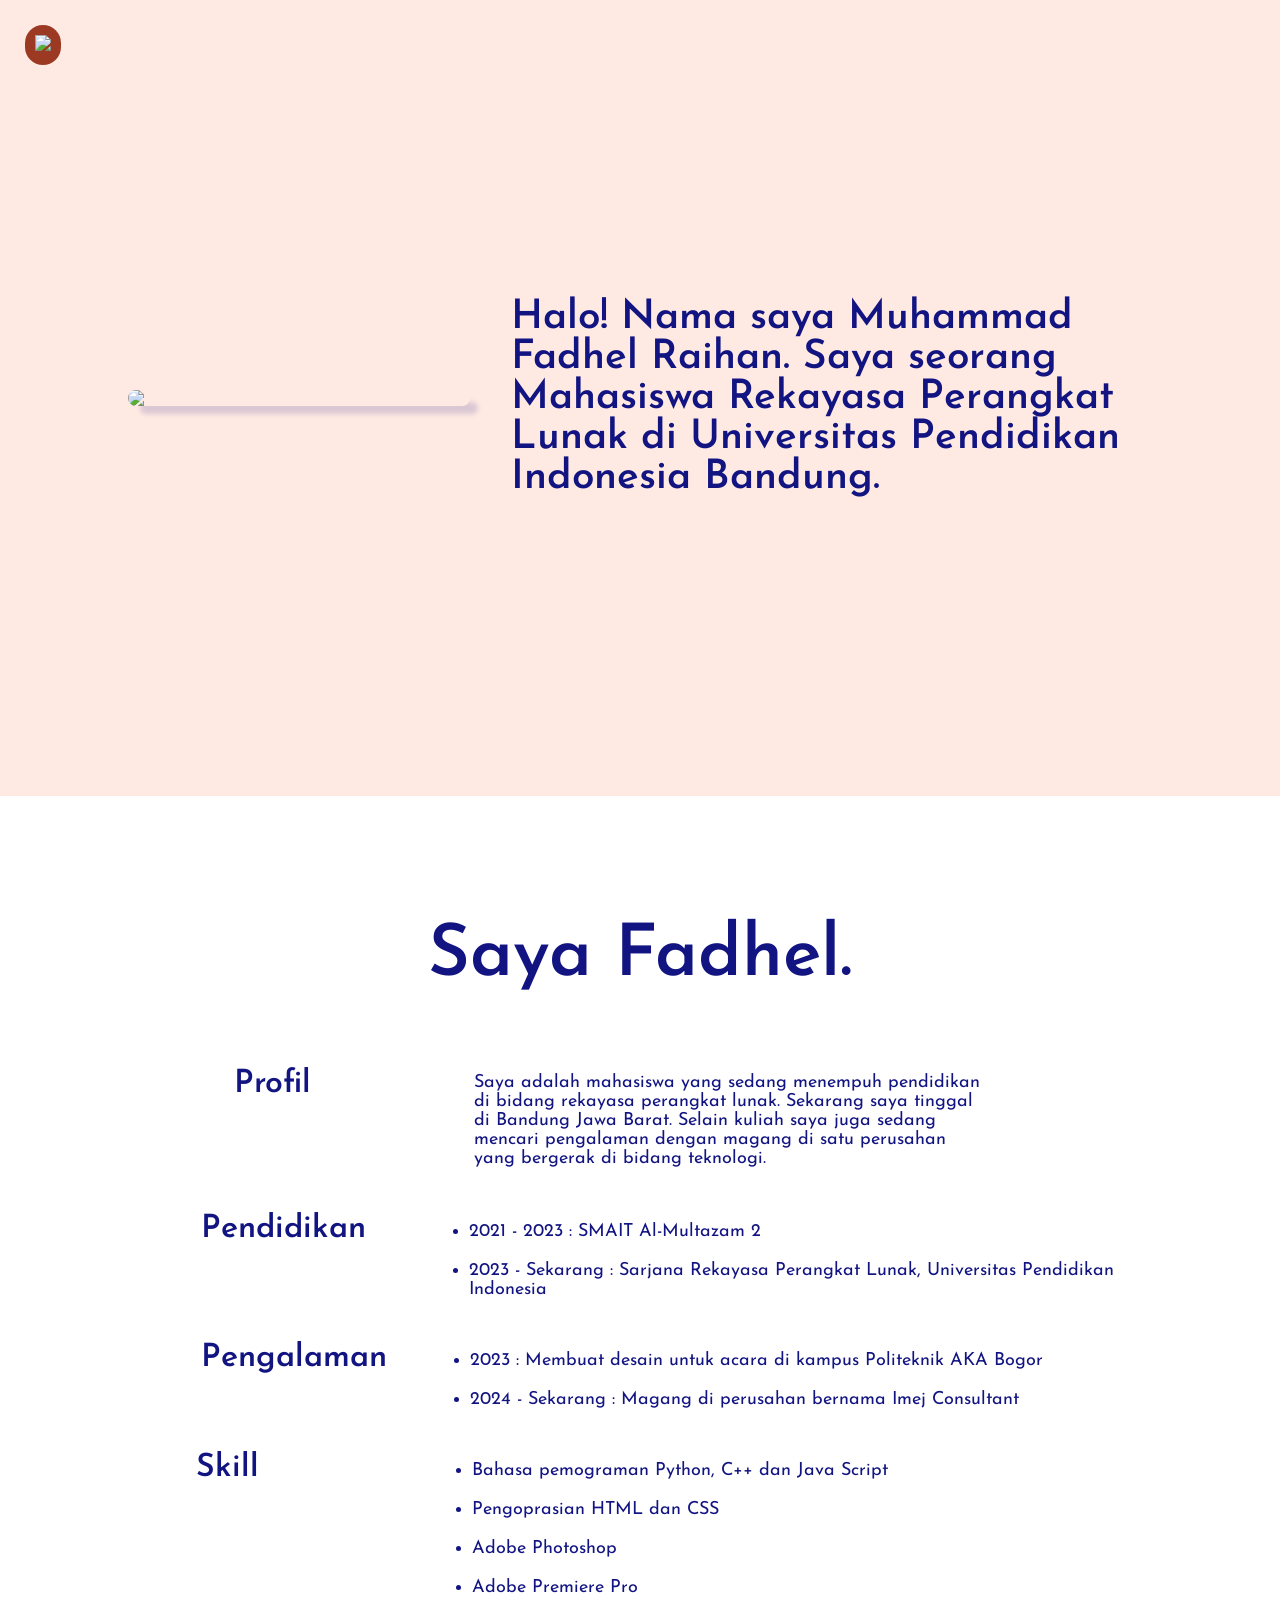
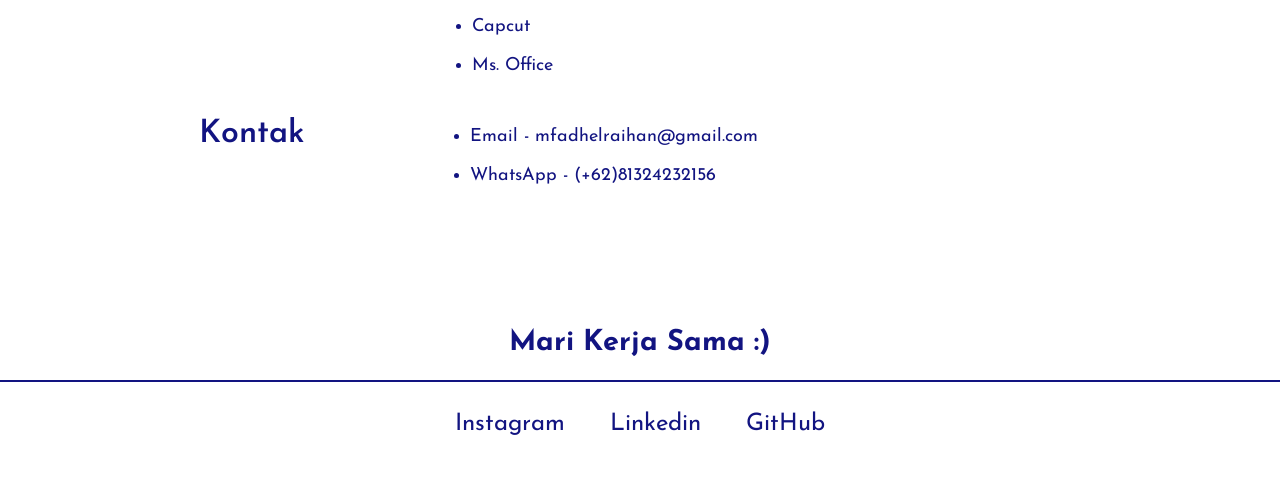
==== index.html @ a9df64ea "rename file" ====
<!DOCTYPE html>
<html lang="en">

<head>
    <meta charset="UTF-8">
    <meta name="viewport" content="width=device-width, initial-scale=1.0">
    <title>Fadhel Resume</title>
    <link rel="preconnect" href="https://fonts.googleapis.com">
    <link rel="preconnect" href="https://fonts.gstatic.com" crossorigin>
    <link
        href="https://fonts.googleapis.com/css2?family=Josefin+Sans:ital,wght@0,100..700;1,100..700&family=Roboto:ital,wght@0,100;0,300;0,400;0,500;0,700;0,900;1,100;1,300;1,400;1,500;1,700;1,900&display=swap"
        rel="stylesheet">
    <style>
        body {
            font-family: "Josefin Sans", sans-serif;
            margin: 0;
            color: #121481;
        }

        /* ========================================== */
        .header {
            position: fixed;
            background-color: #9B3922;
            margin: 25px;
            padding: 10px;
            border-radius: 24px;
            cursor: pointer;
        }

        .headerimg1 {
            width: 20px;
            cursor: pointer;
            transition: 0.5s ease-in-out;
        }

        .headerimg2 {
            width: 20px;
            cursor: pointer;
            transition: 0.5s ease-in-out;
            display: none;
        }

        .dark-mode .headerimg2 {
            display:block;
            z-index: 1;
        }

        .dark-mode .headerimg1 {
            display: none;
            z-index: -1;
        }

        /* ========================================== */
        .Awal {
            display: flex;
            flex-direction: row;
            align-items: center;
            place-content: center;
            padding: 10%;
            background-color: #FFEAE3;
            height: 60vh;
        }

        .Awal img {
            width: 350px;
            border-radius: 100vh;
            box-shadow: 10px 10px 5px -2px rgba(18, 20, 129, 0.16);
            -webkit-box-shadow: 10px 10px 5px -2px rgba(18, 20, 129, 0.16);
            -moz-box-shadow: 10px 10px 5px -2px rgba(18, 20, 129, 0.16);
            transition: 0.5s;
        }

        .Awal img:hover {
            width: 400px;
        }

        .Awal h1 {
            width: 64%;
            margin-left: 4%;
            font-size: 4.5vh;
            font-weight: 600;
            transition: 0.3s ease-in-out;
        }

        /* ========================================== */
        .isiCV {
            display: flex;
            flex-direction: column;
            place-content: center;
            align-items: center;
            margin-top: 6%;
        }

        .isiCV h1 {
            font-size: 8vh;
            font-weight: 600;
            transition: 0.3s ease-in-out;
        }

        /* ========================================== */
        .isiProfile {
            display: flex;
            flex-direction: row;
            place-content: center;
        }

        .isiProfile h2 {
            font-weight: 600;
            font-size: xx-large;
            margin-left: -4.7%;
            transition: 0.3s ease-in-out;
        }

        .isiProfile p {
            width: 40%;
            margin-left: 12.7%;
            margin-top: 32px;
            font-size: large;
            transition: 0.3s ease-in-out;
        }

        /* ========================================== */
        .isiPendidikan {
            display: flex;
            flex-direction: row;
            place-content: center;
        }

        .isiPendidikan h2 {
            font-weight: 600;
            font-size: xx-large;
            margin-left: 3%;
            transition: 0.3s ease-in-out;
        }

        .isiPendidikan ul li {
            width: 100%;
            margin-left: 9%;
            margin-top: 20px;
            font-size: large;
            transition: 0.3s ease-in-out;
        }

        /* ========================================== */
        .isiPengalaman {
            display: flex;
            flex-direction: row;
            place-content: center;
        }

        .isiPengalaman h2 {
            font-weight: 600;
            font-size: xx-large;
            margin-left: -10%;
            transition: 0.3s ease-in-out;
        }

        .isiPengalaman ul li {
            width: 100%;
            margin-left: 7.6%;
            margin-top: 20px;
            font-size: large;
            transition: 0.3s ease-in-out;
        }

        /* ========================================== */
        .isiSkill {
            display: flex;
            flex-direction: row;
            place-content: center;
        }

        .isiSkill h2 {
            font-weight: 600;
            font-size: xx-large;
            margin-left: -71%;
            transition: 0.3s ease-in-out;
        }

        .isiSkill ul li {
            width: 100%;
            margin-left: 41.5%;
            margin-top: 20px;
            font-size: large;
            transition: 0.3s ease-in-out;
        }

        /* ========================================== */
        .isikontak {
            display: flex;
            flex-direction: row;
            place-content: center;
        }

        .isikontak h2 {
            font-weight: 600;
            font-size: xx-large;
            margin-left: -103.3%;
            transition: 0.3s ease-in-out;
        }

        .isikontak ul li {
            width: 100%;
            margin-left: 43.5%;
            margin-top: 20px;
            font-size: large;
            transition: 0.3s ease-in-out;
        }

        /* ========================================== */
        .SebFooter {
            border-bottom: 2px solid;
            font-size: larger;
            font-weight: 600;
            width: 100%;
            margin-top: 8%;
            text-align: center;
            transition: 0.3s ease-in-out;
        }

        /* ========================================== */
        .sosmed {
            text-align: center;
            margin-bottom: 50px;
            margin-top: 30px;
        }

        .sosmed a {
            text-decoration: none;
            padding-inline: 20px;
            font-size: 1.5rem;
            color: #121481;
            transition: 0.3s ease-in-out;
        }

        .sosmed a:hover {
            color: black;
        }

        /* ========================================== */
        .dark-mode {
            background-color: #0C0C0C;
            color: #F2613F;
        }

        .dark-mode a {
            color: #F2613F;
        }

        .dark-mode a:hover {
            color: #481E14;
        }
        
        .dark-mode .Awal {
            background-color: #481E14;
        }
    </style>
</head>

<body>
    <div class="header">
        <img class="headerimg1" onclick="toggleDarkMode()"
            src="https://cdn-icons-png.freepik.com/256/7625/7625513.png?ga=GA1.1.157771793.1707484896&semt=ais_hybrid" />
        <img class="headerimg2" onclick="toggleDarkMode()"
            src="https://cdn-icons-png.freepik.com/256/979/979585.png?ga=GA1.1.157771793.1707484896&semt=ais_hybrid" />
    </div>
    <div class="Awal">
        <img
            src="https://img.freepik.com/free-psd/3d-illustration-human-avatar-profile_23-2150671142.jpg?t=st=1714490202~exp=1714493802~hmac=85d0db3fd91ff9152a8ab143df7b477aebf1c9adbaf4cb6de25068bae9a88876&w=1060" />
        <h1>Halo! Nama saya Muhammad Fadhel Raihan.
            Saya seorang Mahasiswa Rekayasa Perangkat Lunak
            di Universitas Pendidikan Indonesia Bandung.</h1>
    </div>
    <div class="isiCV">
        <h1>Saya Fadhel.</h1>
        <div class="isiProfile">
            <h2>Profil</h2>
            <p>Saya adalah mahasiswa yang sedang menempuh pendidikan
                di bidang rekayasa perangkat lunak. Sekarang saya
                tinggal di Bandung Jawa Barat. Selain kuliah saya juga
                sedang mencari pengalaman dengan magang di satu perusahan
                yang bergerak di bidang teknologi.
            </p>
        </div>
        <div class="isiPendidikan">
            <h2>Pendidikan</h2>
            <ul>
                <li>2021 - 2023 : SMAIT Al-Multazam 2</li>
                <li>2023 - Sekarang : Sarjana Rekayasa Perangkat Lunak, Universitas Pendidikan Indonesia</li>
            </ul>
        </div>
        <div class="isiPengalaman">
            <h2>Pengalaman</h2>
            <ul>
                <li>2023 : Membuat desain untuk acara di kampus Politeknik AKA Bogor</li>
                <li>2024 - Sekarang : Magang di perusahan bernama Imej Consultant</li>
            </ul>
        </div>
        <div class="isiSkill">
            <h2>Skill</h2>
            <ul>
                <li>Bahasa pemograman Python, C++ dan Java Script</li>
                <li>Pengoprasian HTML dan CSS</li>
                <li>Adobe Photoshop</li>
                <li>Adobe Premiere Pro</li>
                <li>Capcut</li>
                <li>Ms. Office</li>
            </ul>
        </div>
        <div class="isikontak">
            <h2>Kontak</h2>
            <ul>
                <li>Email - mfadhelraihan@gmail.com</li>
                <li>WhatsApp - (+62)81324232156</li>
            </ul>
        </div>
        <div class="SebFooter">
            <h2>Mari Kerja Sama :)</h2>
        </div>
        <div class="sosmed">
            <a href="https://www.instagram.com/fadhelraihann/">Instagram</a>
            <a href="https://www.linkedin.com/in/fadhelraihan/">Linkedin</a>
            <a href="https://github.com/FadhelRaihan">GitHub</a>
        </div>
    </div>

    <script>
        function toggleDarkMode() {
            document.body.classList.toggle('dark-mode');
            saveThemePreference();
        }

        function saveThemePreference() {
            const isDarkMode = document.body.classList.contains('dark-mode');
            localStorage.setItem('darkMode', isDarkMode);
        }

        window.onload = function () {
            const darkModePref = localStorage.getItem('darkMode');

            if (darkModePref === 'true') {
                document.body.classList.add('dark-mode');
            }
        };
    </script>
</body>

</html>
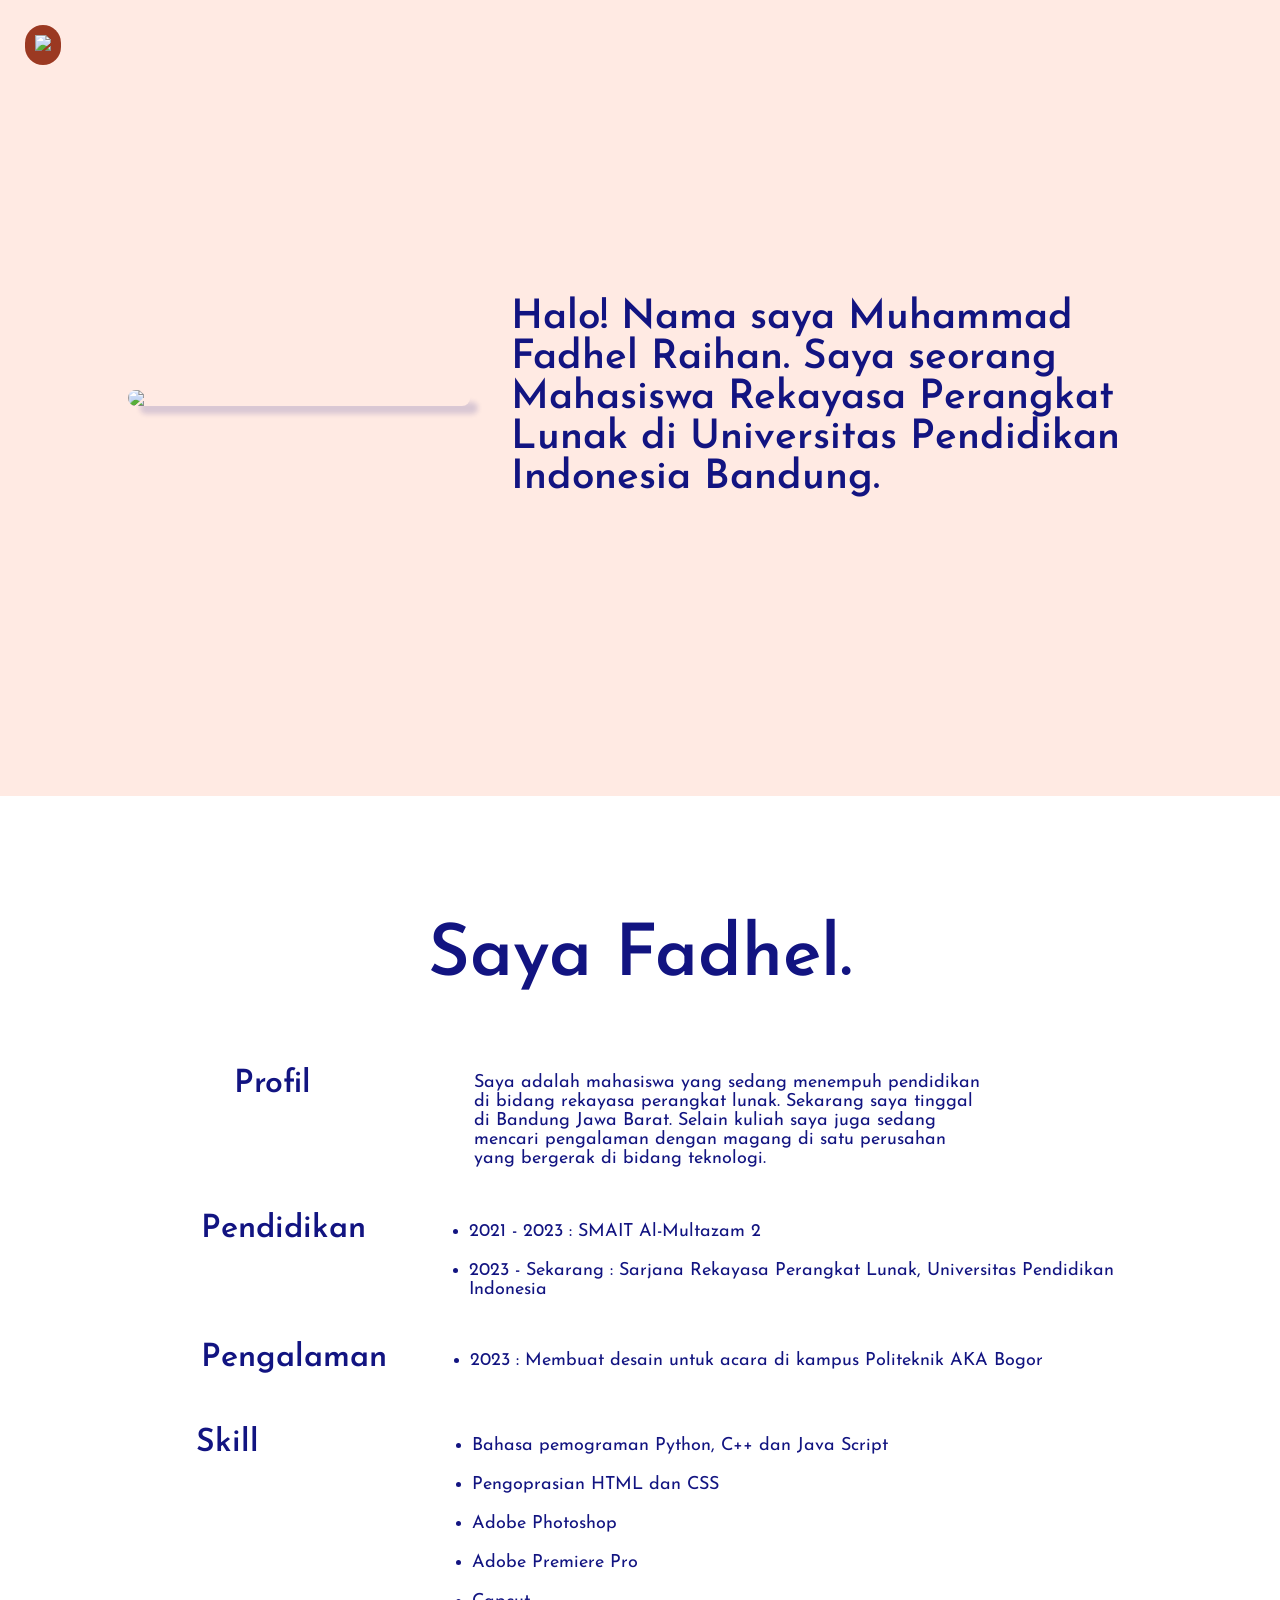
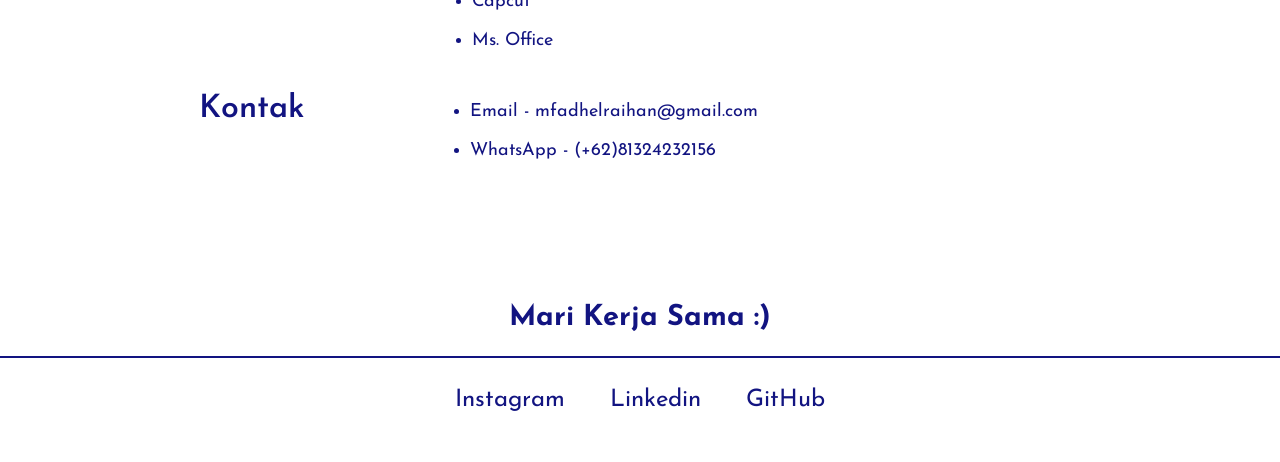
==== commit 755be9b7: "edit content" ====
--- a/index.html
+++ b/index.html
@@ -293,7 +293,6 @@
             <h2>Pengalaman</h2>
             <ul>
                 <li>2023 : Membuat desain untuk acara di kampus Politeknik AKA Bogor</li>
-                <li>2024 - Sekarang : Magang di perusahan bernama Imej Consultant</li>
             </ul>
         </div>
         <div class="isiSkill">
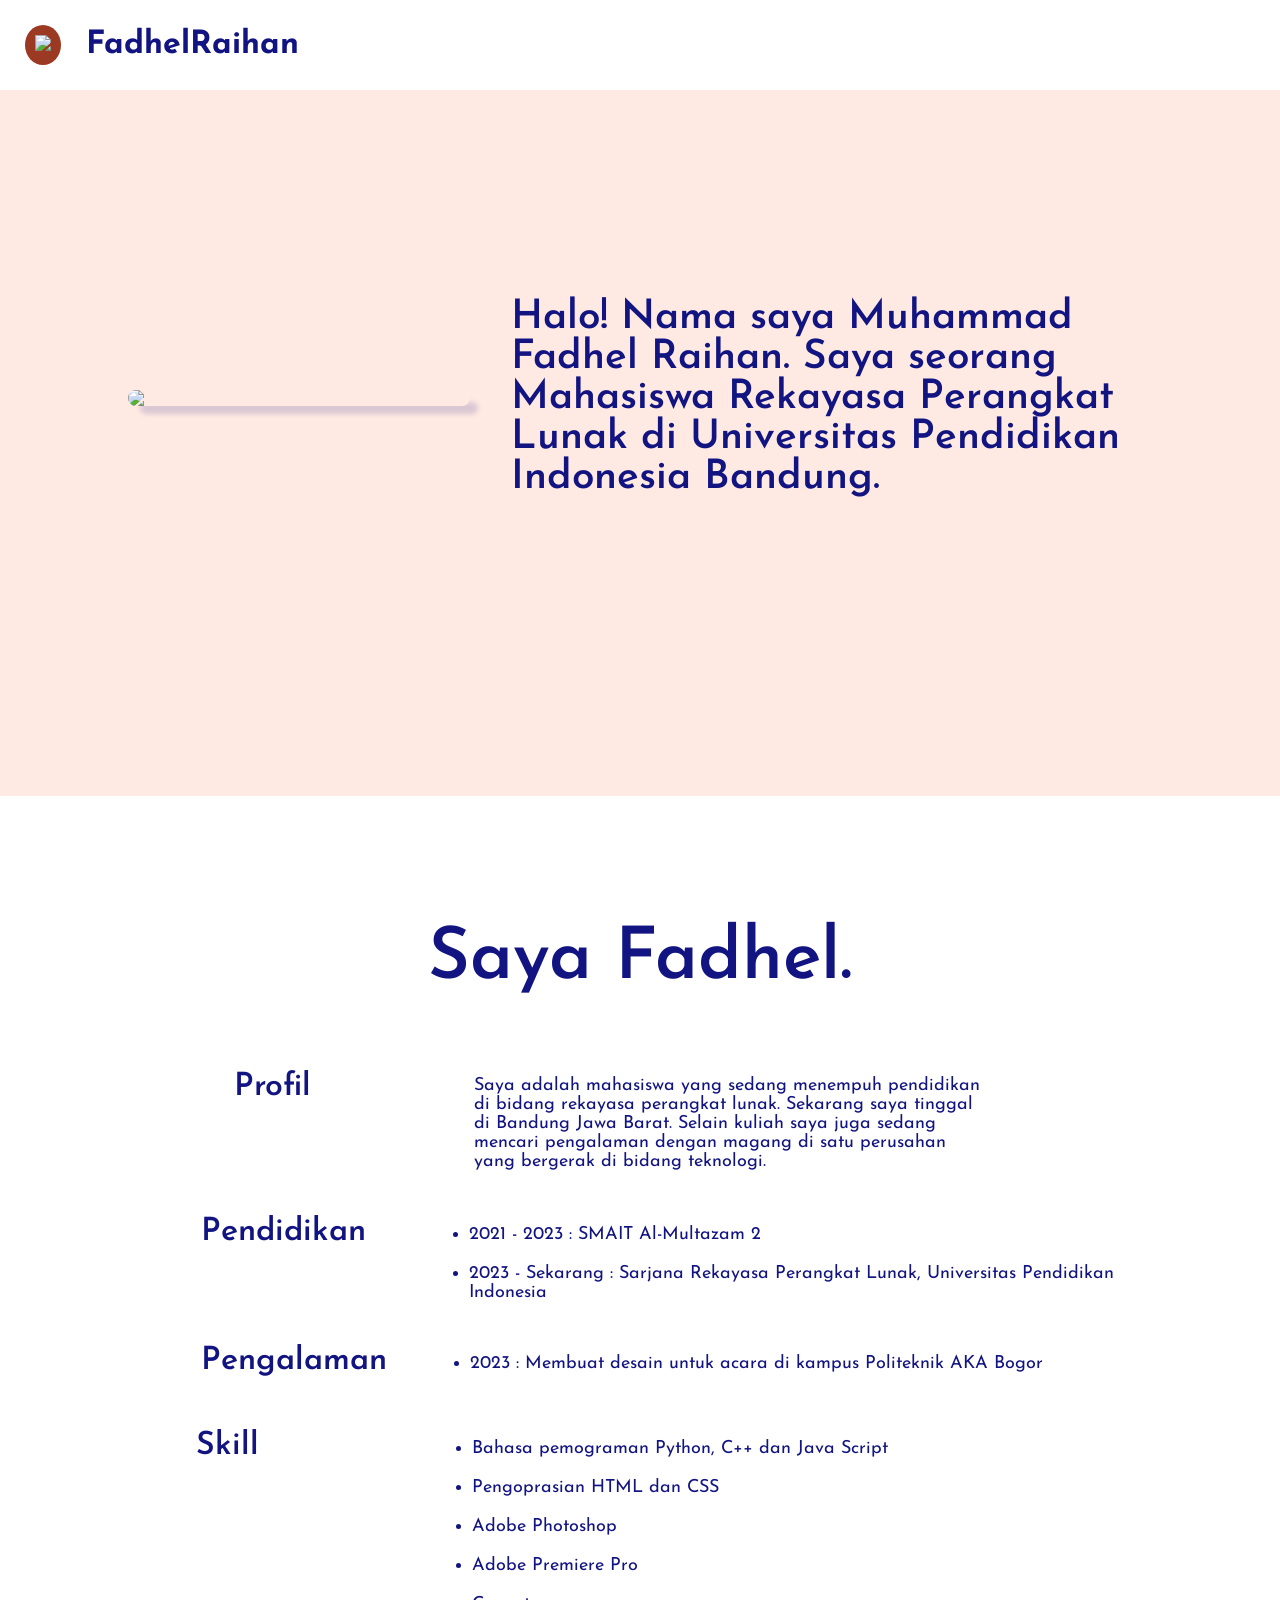
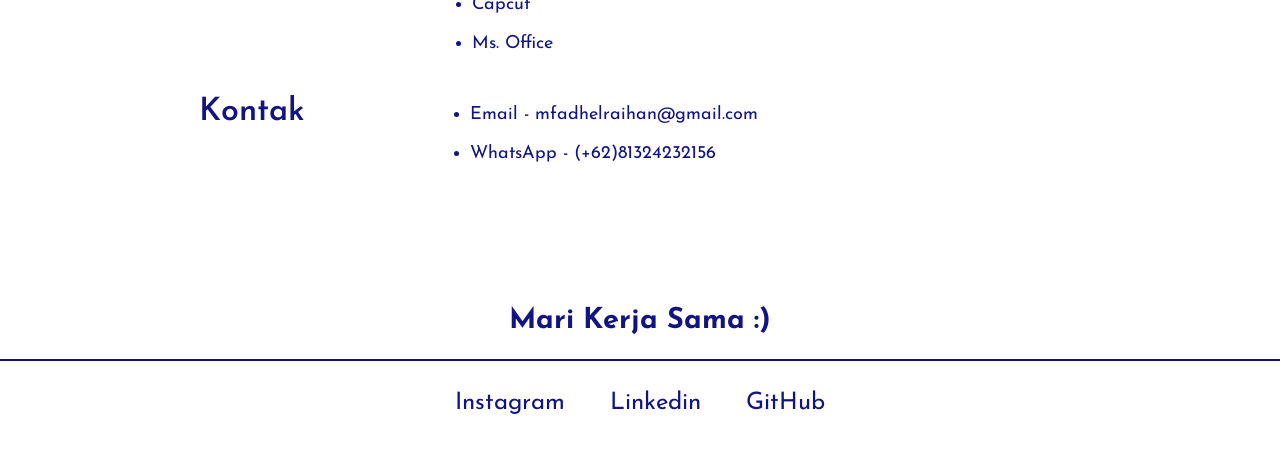
==== commit cd80343f: "add new navbar" ====
--- a/index.html
+++ b/index.html
@@ -4,274 +4,44 @@
 <head>
     <meta charset="UTF-8">
     <meta name="viewport" content="width=device-width, initial-scale=1.0">
-    <title>Fadhel Resume</title>
+    <title>Fadhel Resume | Home</title>
     <link rel="preconnect" href="https://fonts.googleapis.com">
     <link rel="preconnect" href="https://fonts.gstatic.com" crossorigin>
+    <link rel="stylesheet" href="/styleHome.css" />
     <link
         href="https://fonts.googleapis.com/css2?family=Josefin+Sans:ital,wght@0,100..700;1,100..700&family=Roboto:ital,wght@0,100;0,300;0,400;0,500;0,700;0,900;1,100;1,300;1,400;1,500;1,700;1,900&display=swap"
         rel="stylesheet">
-    <style>
-        body {
-            font-family: "Josefin Sans", sans-serif;
-            margin: 0;
-            color: #121481;
-        }
-
-        /* ========================================== */
-        .header {
-            position: fixed;
-            background-color: #9B3922;
-            margin: 25px;
-            padding: 10px;
-            border-radius: 24px;
-            cursor: pointer;
-        }
-
-        .headerimg1 {
-            width: 20px;
-            cursor: pointer;
-            transition: 0.5s ease-in-out;
-        }
-
-        .headerimg2 {
-            width: 20px;
-            cursor: pointer;
-            transition: 0.5s ease-in-out;
-            display: none;
-        }
-
-        .dark-mode .headerimg2 {
-            display:block;
-            z-index: 1;
-        }
-
-        .dark-mode .headerimg1 {
-            display: none;
-            z-index: -1;
-        }
-
-        /* ========================================== */
-        .Awal {
-            display: flex;
-            flex-direction: row;
-            align-items: center;
-            place-content: center;
-            padding: 10%;
-            background-color: #FFEAE3;
-            height: 60vh;
-        }
-
-        .Awal img {
-            width: 350px;
-            border-radius: 100vh;
-            box-shadow: 10px 10px 5px -2px rgba(18, 20, 129, 0.16);
-            -webkit-box-shadow: 10px 10px 5px -2px rgba(18, 20, 129, 0.16);
-            -moz-box-shadow: 10px 10px 5px -2px rgba(18, 20, 129, 0.16);
-            transition: 0.5s;
-        }
-
-        .Awal img:hover {
-            width: 400px;
-        }
-
-        .Awal h1 {
-            width: 64%;
-            margin-left: 4%;
-            font-size: 4.5vh;
-            font-weight: 600;
-            transition: 0.3s ease-in-out;
-        }
-
-        /* ========================================== */
-        .isiCV {
-            display: flex;
-            flex-direction: column;
-            place-content: center;
-            align-items: center;
-            margin-top: 6%;
-        }
-
-        .isiCV h1 {
-            font-size: 8vh;
-            font-weight: 600;
-            transition: 0.3s ease-in-out;
-        }
-
-        /* ========================================== */
-        .isiProfile {
-            display: flex;
-            flex-direction: row;
-            place-content: center;
-        }
-
-        .isiProfile h2 {
-            font-weight: 600;
-            font-size: xx-large;
-            margin-left: -4.7%;
-            transition: 0.3s ease-in-out;
-        }
-
-        .isiProfile p {
-            width: 40%;
-            margin-left: 12.7%;
-            margin-top: 32px;
-            font-size: large;
-            transition: 0.3s ease-in-out;
-        }
-
-        /* ========================================== */
-        .isiPendidikan {
-            display: flex;
-            flex-direction: row;
-            place-content: center;
-        }
-
-        .isiPendidikan h2 {
-            font-weight: 600;
-            font-size: xx-large;
-            margin-left: 3%;
-            transition: 0.3s ease-in-out;
-        }
-
-        .isiPendidikan ul li {
-            width: 100%;
-            margin-left: 9%;
-            margin-top: 20px;
-            font-size: large;
-            transition: 0.3s ease-in-out;
-        }
-
-        /* ========================================== */
-        .isiPengalaman {
-            display: flex;
-            flex-direction: row;
-            place-content: center;
-        }
-
-        .isiPengalaman h2 {
-            font-weight: 600;
-            font-size: xx-large;
-            margin-left: -10%;
-            transition: 0.3s ease-in-out;
-        }
-
-        .isiPengalaman ul li {
-            width: 100%;
-            margin-left: 7.6%;
-            margin-top: 20px;
-            font-size: large;
-            transition: 0.3s ease-in-out;
-        }
-
-        /* ========================================== */
-        .isiSkill {
-            display: flex;
-            flex-direction: row;
-            place-content: center;
-        }
-
-        .isiSkill h2 {
-            font-weight: 600;
-            font-size: xx-large;
-            margin-left: -71%;
-            transition: 0.3s ease-in-out;
-        }
-
-        .isiSkill ul li {
-            width: 100%;
-            margin-left: 41.5%;
-            margin-top: 20px;
-            font-size: large;
-            transition: 0.3s ease-in-out;
-        }
-
-        /* ========================================== */
-        .isikontak {
-            display: flex;
-            flex-direction: row;
-            place-content: center;
-        }
-
-        .isikontak h2 {
-            font-weight: 600;
-            font-size: xx-large;
-            margin-left: -103.3%;
-            transition: 0.3s ease-in-out;
-        }
-
-        .isikontak ul li {
-            width: 100%;
-            margin-left: 43.5%;
-            margin-top: 20px;
-            font-size: large;
-            transition: 0.3s ease-in-out;
-        }
-
-        /* ========================================== */
-        .SebFooter {
-            border-bottom: 2px solid;
-            font-size: larger;
-            font-weight: 600;
-            width: 100%;
-            margin-top: 8%;
-            text-align: center;
-            transition: 0.3s ease-in-out;
-        }
-
-        /* ========================================== */
-        .sosmed {
-            text-align: center;
-            margin-bottom: 50px;
-            margin-top: 30px;
-        }
-
-        .sosmed a {
-            text-decoration: none;
-            padding-inline: 20px;
-            font-size: 1.5rem;
-            color: #121481;
-            transition: 0.3s ease-in-out;
-        }
-
-        .sosmed a:hover {
-            color: black;
-        }
-
-        /* ========================================== */
-        .dark-mode {
-            background-color: #0C0C0C;
-            color: #F2613F;
-        }
-
-        .dark-mode a {
-            color: #F2613F;
-        }
-
-        .dark-mode a:hover {
-            color: #481E14;
-        }
-        
-        .dark-mode .Awal {
-            background-color: #481E14;
-        }
-    </style>
 </head>
 
 <body>
     <div class="header">
-        <img class="headerimg1" onclick="toggleDarkMode()"
-            src="https://cdn-icons-png.freepik.com/256/7625/7625513.png?ga=GA1.1.157771793.1707484896&semt=ais_hybrid" />
-        <img class="headerimg2" onclick="toggleDarkMode()"
-            src="https://cdn-icons-png.freepik.com/256/979/979585.png?ga=GA1.1.157771793.1707484896&semt=ais_hybrid" />
+        <div class="buttonTheme">
+            <img class="headerimg1" onclick="toggleDarkMode()"
+                src="https://cdn-icons-png.freepik.com/256/7625/7625513.png?ga=GA1.1.157771793.1707484896&semt=ais_hybrid" />
+            <img class="headerimg2" onclick="toggleDarkMode()"
+                src="https://cdn-icons-png.freepik.com/256/979/979585.png?ga=GA1.1.157771793.1707484896&semt=ais_hybrid" />
+        </div>
+        <a onclick="smoothScroll('Awal')">
+            <h1>FadhelRaihan</h1>
+        </a>
+        <div class="buttonPage">
+            <a onclick="smoothScroll('isiCV')">
+                <h2>Tentang</h2>
+            </a>
+            <a onclick="smoothScroll('Kontak')">
+                <h2>Kontak</h2>
+            </a>
+        </div>
     </div>
-    <div class="Awal">
+    <div class="Awal" id="Awal">
         <img
             src="https://img.freepik.com/free-psd/3d-illustration-human-avatar-profile_23-2150671142.jpg?t=st=1714490202~exp=1714493802~hmac=85d0db3fd91ff9152a8ab143df7b477aebf1c9adbaf4cb6de25068bae9a88876&w=1060" />
         <h1>Halo! Nama saya Muhammad Fadhel Raihan.
             Saya seorang Mahasiswa Rekayasa Perangkat Lunak
             di Universitas Pendidikan Indonesia Bandung.</h1>
     </div>
-    <div class="isiCV">
+
+    <div class="isiCV" id="isiCV">
         <h1>Saya Fadhel.</h1>
         <div class="isiProfile">
             <h2>Profil</h2>
@@ -313,7 +83,7 @@
                 <li>WhatsApp - (+62)81324232156</li>
             </ul>
         </div>
-        <div class="SebFooter">
+        <div class="SebFooter" id="Kontak">
             <h2>Mari Kerja Sama :)</h2>
         </div>
         <div class="sosmed">
@@ -340,7 +110,17 @@
             if (darkModePref === 'true') {
                 document.body.classList.add('dark-mode');
             }
-        };
+        }
+
+        function smoothScroll(targetId) {
+            const targetElement = document.getElementById(targetId);
+            const targetPosition = targetElement.offsetTop;
+    
+            window.scrollTo({
+                top: targetPosition,
+                behavior: 'smooth'
+            });
+        }
     </script>
 </body>
 
--- a/styleHome.css
+++ b/styleHome.css
@@ -0,0 +1,304 @@
+body {
+    font-family: "Josefin Sans", sans-serif;
+    margin: 0;
+    color: #121481;
+}
+
+/* ========================================== */
+.header {
+    position: fixed;
+    display: flex;
+    flex-direction: row;
+    align-items: center;
+    height: 10%;
+    width: 100%;
+    background-color: #ffffff;
+}
+
+.header a {
+    text-decoration: none;
+}
+
+.header a h1 {
+    color: #121481;
+    transition: 0.3s ease-in-out;
+}
+
+.header a h1:hover {
+    color: #0C0C0C;
+    cursor: pointer;
+}
+
+.buttonPage {
+    margin-left: 110vh;
+    display: flex;
+    flex-direction: row;
+    gap: 30px;
+}
+
+.buttonPage h2 {
+    color: #121481;
+    font-size: large;
+    transition: 0.3s ease-in-out;
+
+}
+
+.buttonPage h2:hover {
+    color: #0C0C0C;
+    cursor: pointer;
+}
+
+.buttonTheme {
+    background-color: #9B3922;
+    margin: 25px;
+    padding: 10px;
+    border-radius: 50%;
+    cursor: pointer;
+}
+
+.headerimg1 {
+    width: 20px;
+    cursor: pointer;
+    transition: 0.5s ease-in-out;
+}
+
+.headerimg2 {
+    width: 20px;
+    cursor: pointer;
+    transition: 0.5s ease-in-out;
+    display: none;
+}
+
+.dark-mode .headerimg2 {
+    display: block;
+    z-index: 1;
+}
+
+.dark-mode .headerimg1 {
+    display: none;
+    z-index: -1;
+}
+
+.dark-mode .header {
+    background-color: #0C0C0C;
+}
+
+.dark-mode .header a h1 {
+    color: #F2613F;
+}
+
+.dark-mode .buttonPage h2 {
+    color: #F2613F;
+}
+
+.dark-mode .header a h1:hover {
+    color: #481E14;
+}
+
+.dark-mode .buttonPage h2:hover {
+    color: #481E14;
+}
+
+/* ========================================== */
+.Awal {
+    display: flex;
+    flex-direction: row;
+    align-items: center;
+    place-content: center;
+    padding: 10%;
+    background-color: #FFEAE3;
+    height: 60vh;
+}
+
+.Awal img {
+    width: 350px;
+    border-radius: 100vh;
+    box-shadow: 10px 10px 5px -2px rgba(18, 20, 129, 0.16);
+    -webkit-box-shadow: 10px 10px 5px -2px rgba(18, 20, 129, 0.16);
+    -moz-box-shadow: 10px 10px 5px -2px rgba(18, 20, 129, 0.16);
+    transition: 0.5s;
+}
+
+.Awal img:hover {
+    width: 400px;
+}
+
+.Awal h1 {
+    width: 64%;
+    margin-left: 4%;
+    font-size: 4.5vh;
+    font-weight: 600;
+    transition: 0.3s ease-in-out;
+}
+
+.isiCV {
+    display: flex;
+    flex-direction: column;
+    place-content: center;
+    align-items: center;
+}
+
+.isiCV h1 {
+    margin-top: 10%;
+    font-size: 8vh;
+    font-weight: 600;
+    transition: 0.3s ease-in-out;
+}
+
+/* ========================================== */
+.isiProfile {
+    display: flex;
+    flex-direction: row;
+    place-content: center;
+}
+
+.isiProfile h2 {
+    font-weight: 600;
+    font-size: xx-large;
+    margin-left: -4.7%;
+    transition: 0.3s ease-in-out;
+}
+
+.isiProfile p {
+    width: 40%;
+    margin-left: 12.7%;
+    margin-top: 32px;
+    font-size: large;
+    transition: 0.3s ease-in-out;
+}
+
+/* ========================================== */
+.isiPendidikan {
+    display: flex;
+    flex-direction: row;
+    place-content: center;
+}
+
+.isiPendidikan h2 {
+    font-weight: 600;
+    font-size: xx-large;
+    margin-left: 3%;
+    transition: 0.3s ease-in-out;
+}
+
+.isiPendidikan ul li {
+    width: 100%;
+    margin-left: 9%;
+    margin-top: 20px;
+    font-size: large;
+    transition: 0.3s ease-in-out;
+}
+
+/* ========================================== */
+.isiPengalaman {
+    display: flex;
+    flex-direction: row;
+    place-content: center;
+}
+
+.isiPengalaman h2 {
+    font-weight: 600;
+    font-size: xx-large;
+    margin-left: -10%;
+    transition: 0.3s ease-in-out;
+}
+
+.isiPengalaman ul li {
+    width: 100%;
+    margin-left: 7.6%;
+    margin-top: 20px;
+    font-size: large;
+    transition: 0.3s ease-in-out;
+}
+
+/* ========================================== */
+.isiSkill {
+    display: flex;
+    flex-direction: row;
+    place-content: center;
+}
+
+.isiSkill h2 {
+    font-weight: 600;
+    font-size: xx-large;
+    margin-left: -71%;
+    transition: 0.3s ease-in-out;
+}
+
+.isiSkill ul li {
+    width: 100%;
+    margin-left: 41.5%;
+    margin-top: 20px;
+    font-size: large;
+    transition: 0.3s ease-in-out;
+}
+
+/* ========================================== */
+.isikontak {
+    display: flex;
+    flex-direction: row;
+    place-content: center;
+}
+
+.isikontak h2 {
+    font-weight: 600;
+    font-size: xx-large;
+    margin-left: -103.3%;
+    transition: 0.3s ease-in-out;
+}
+
+.isikontak ul li {
+    width: 100%;
+    margin-left: 43.5%;
+    margin-top: 20px;
+    font-size: large;
+    transition: 0.3s ease-in-out;
+}
+
+/* ========================================== */
+.SebFooter {
+    border-bottom: 2px solid;
+    font-size: larger;
+    font-weight: 600;
+    width: 100%;
+    margin-top: 8%;
+    text-align: center;
+    transition: 0.3s ease-in-out;
+}
+
+/* ========================================== */
+.sosmed {
+    text-align: center;
+    margin-bottom: 50px;
+    margin-top: 30px;
+}
+
+.sosmed a {
+    text-decoration: none;
+    padding-inline: 20px;
+    font-size: 1.5rem;
+    color: #121481;
+    transition: 0.3s ease-in-out;
+}
+
+.sosmed a:hover {
+    color: black;
+}
+
+/* ========================================== */
+.dark-mode {
+    background-color: #0C0C0C;
+    color: #F2613F;
+}
+
+.dark-mode a {
+    color: #F2613F;
+}
+
+.dark-mode a:hover {
+    color: #481E14;
+}
+
+.dark-mode .Awal {
+    background-color: #481E14;
+}
